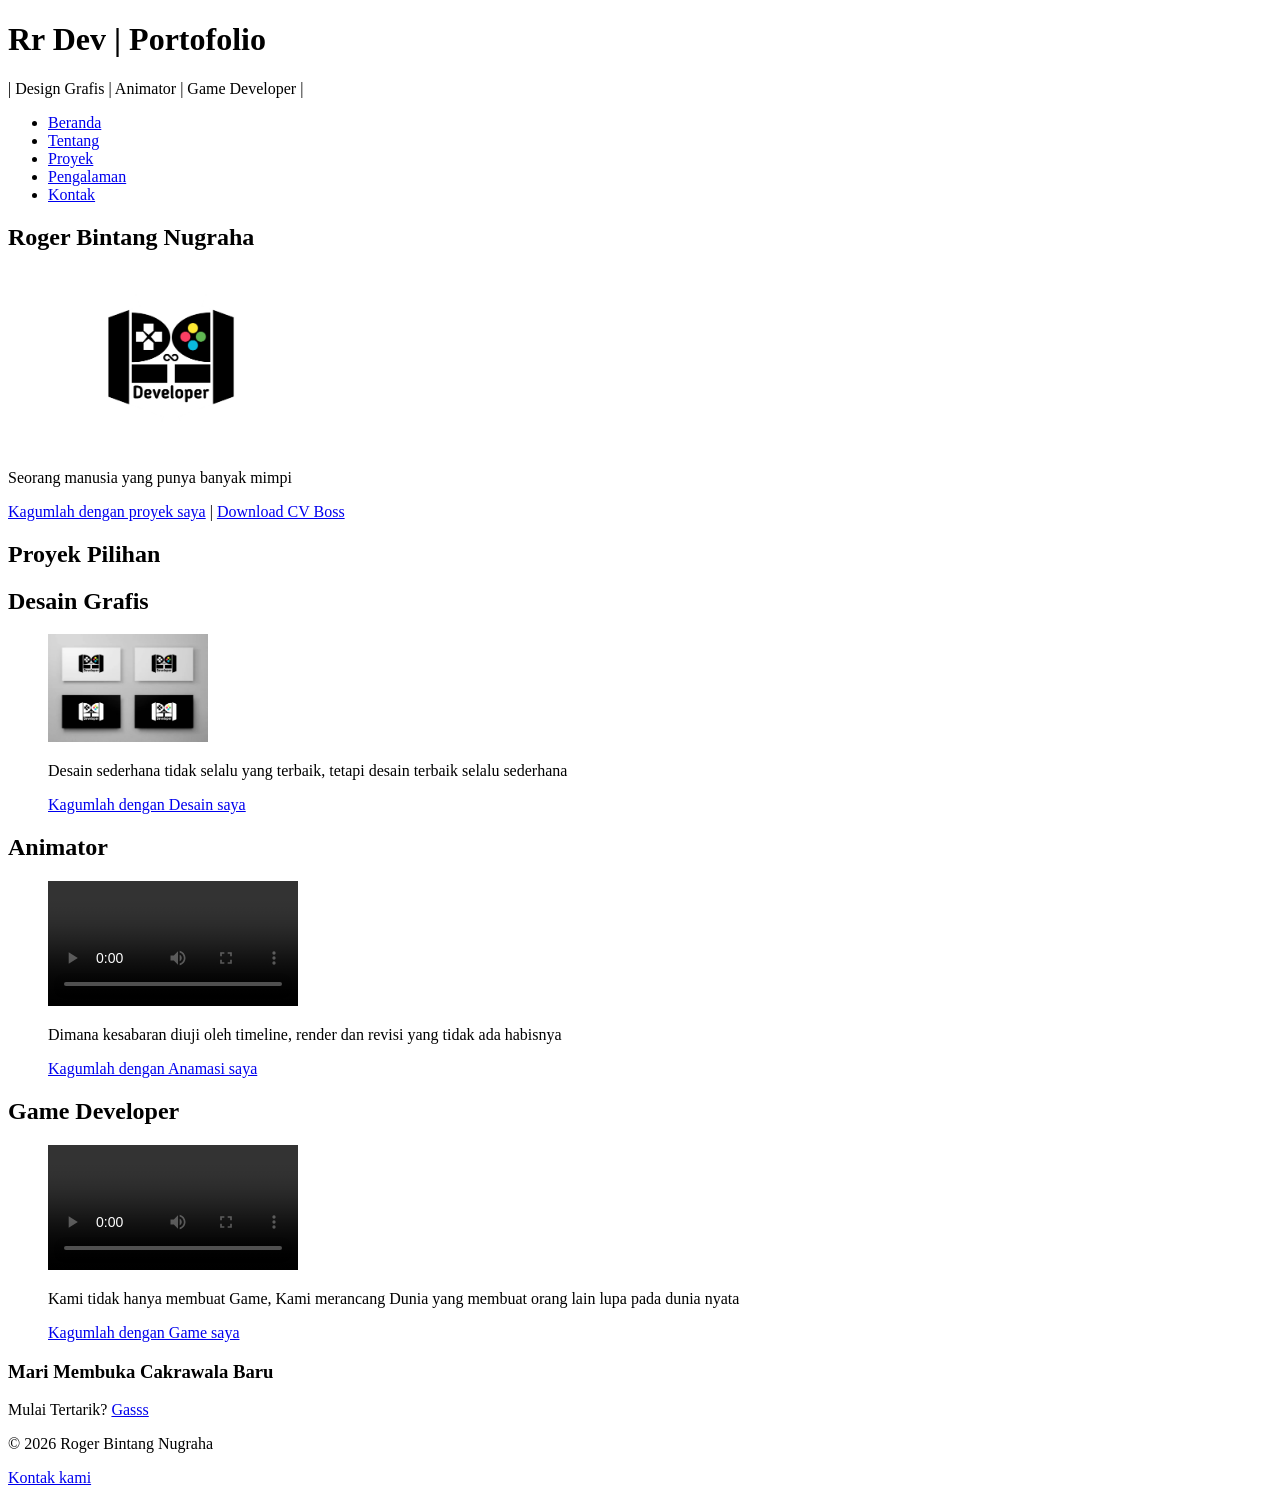
==== Portofolio/index.html @ aab521f7 "Inisiasi tugas Portofolio" ====
<!DOCTYPE html>
<html lang="id">
<head>
    <meta charset="UTF-8">
    <meta name="viewport" content="width=device-width, initial-scale=1.0">
    <title> Beranda | Portofolio </title>
</head>
<body>
    <h1> Rr Dev | Portofolio </h1>
    <p> | Design Grafis | Animator | Game Developer | </p>
    <nav aria-label="Navigasi Utana">
        <ul>
            <li><a href= "index.html" aria-current="page"> Beranda </a></li>
            <li><a href= "Tentang.html" > Tentang </a></li>
            <li><a href= "Proyek.html" > Proyek </a></li>
            <li><a href= "Pengalaman.html" > Pengalaman </a></li>
            <li><a href= "Kontak.html" > Kontak </a></li>
        </ul>
    </nav>
<header>
    <main id= "Konten">
        <section aria-labelledby= "hero-title">
            <h1 id="hero-title"> Roger Bintang Nugraha </h1>
            <img src="assets/Logo.jpeg" width="326,4" height="178">
            <p> Seorang manusia yang punya banyak mimpi </p>
            <p>
                <a href= "Proyek.html" > Kagumlah dengan proyek saya</a> |
                <a href= "assets/cv.pdf" download> Download CV Boss </a>
            </p>
        </section>
        <section aria-labelledby= "featured-tittle">
            <h1 id= "featured-tittle"> Proyek Pilihan </h1>
            <article>
                <h2> Desain Grafis </h2>
                <figure>
                    <img src="assets/DG1.jpeg" width="160" height="108,5">
                    <p> Desain sederhana tidak selalu yang terbaik, tetapi desain terbaik selalu sederhana</p>
                    <p><a href= "Proyek-Desain-Grafis.html" > Kagumlah dengan Desain saya</a></p>
                </figure>
            </article>
            <article>
                <h2> Animator </h2>
                <figure>
                    <video width="250" controls>
                        <source src="assets/3D.mp4" type="video/mp4">
                    </video>
                    <p> Dimana kesabaran diuji oleh timeline, render dan revisi yang tidak ada habisnya</p>
                    <p><a href= "Proyek-Animasi.html" > Kagumlah dengan Anamasi saya</a></p>
                </figure>
            </article>
            <article>
                <h2> Game Developer </h2>
                <figure>
                    <video width="250" controls>
                        <source src="assets/Game.mp4" type="video/mp4">
                    </video>
                    <p> Kami tidak hanya membuat Game, Kami merancang Dunia yang membuat orang lain lupa pada dunia nyata</p>
                    <p><a href= "Proyek.html" > Kagumlah dengan Game saya</a></p>
                </figure>
            </article>
        </section>
        <section>
        <section aria-labelledby="cta-title">
            <h1 id= "cta-title"> Mari Membuka Cakrawala Baru </h1>
            <p> Mulai Tertarik? <a href= "Kontak.html" > Gasss </a> </p>
        </section>
    </main>
    <footer>
        <p> &copy; 2026 Roger Bintang Nugraha </p>
        <p> <a href= "Kontak.html" > Kontak kami </a></p>
    </footer>
</header>
</body>
</html>
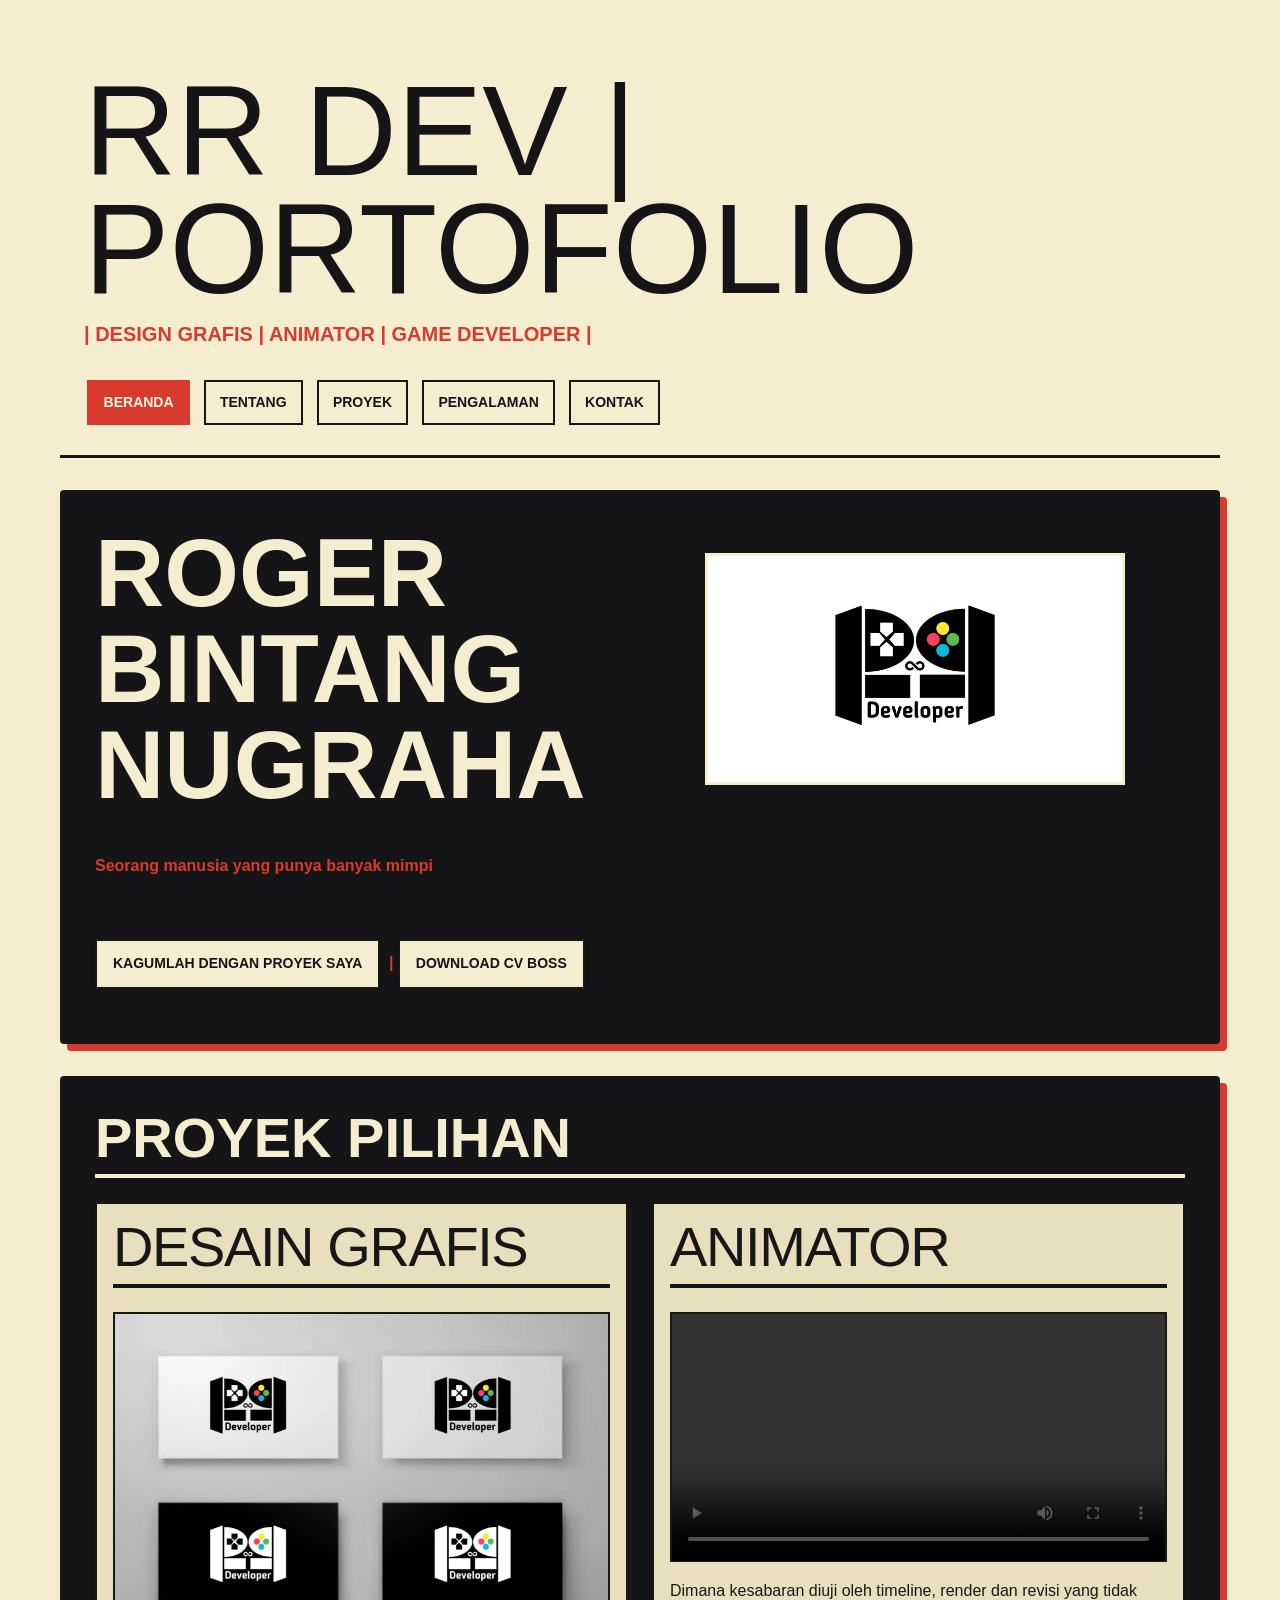
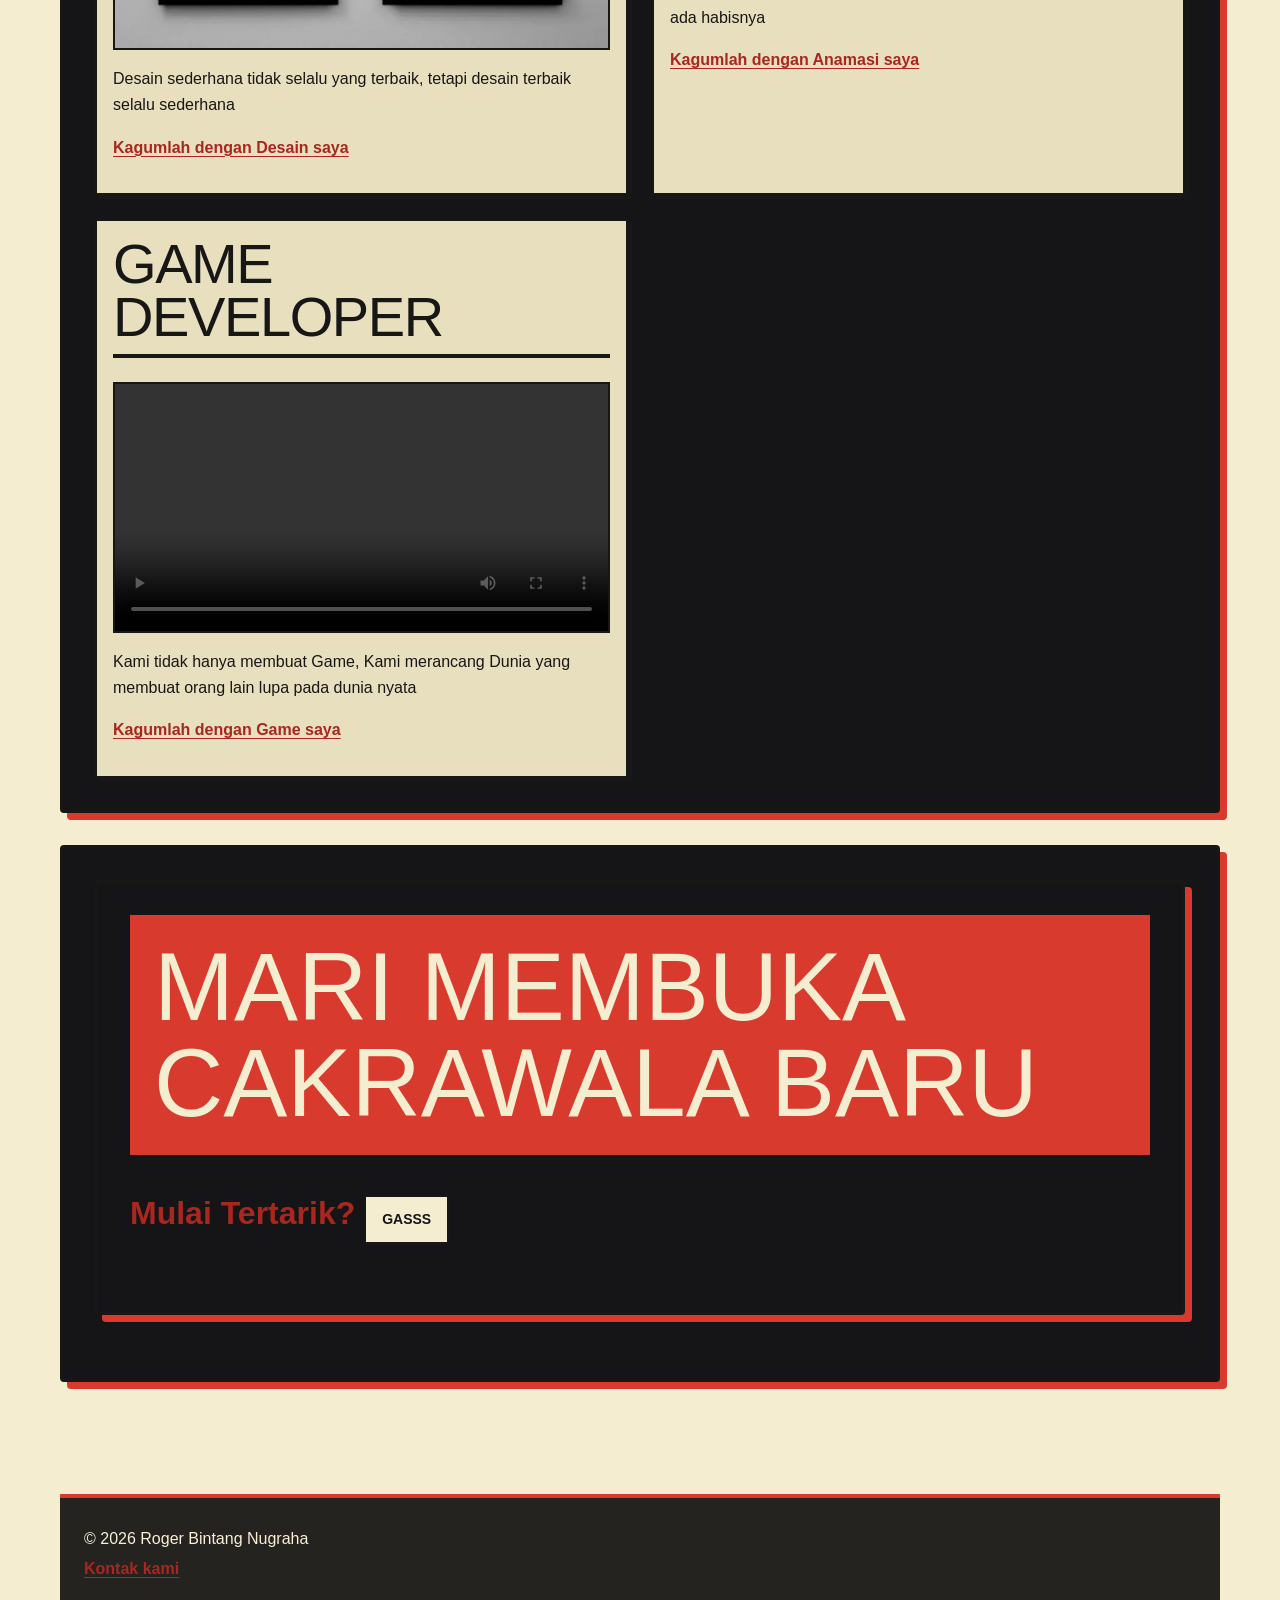
==== commit 78300fbd: "Update file portofolio dan menambah assets" ====
--- a/Portofolio/index.html
+++ b/Portofolio/index.html
@@ -3,6 +3,7 @@
 <head>
     <meta charset="UTF-8">
     <meta name="viewport" content="width=device-width, initial-scale=1.0">
+    <link rel="stylesheet" href="assets/CSS/style.css">
     <title> Beranda | Portofolio </title>
 </head>
 <body>
@@ -21,19 +22,19 @@
     <main id= "Konten">
         <section aria-labelledby= "hero-title">
             <h1 id="hero-title"> Roger Bintang Nugraha </h1>
-            <img src="assets/Logo.jpeg" width="326,4" height="178">
             <p> Seorang manusia yang punya banyak mimpi </p>
             <p>
                 <a href= "Proyek.html" > Kagumlah dengan proyek saya</a> |
-                <a href= "assets/cv.pdf" download> Download CV Boss </a>
+                <a href= "assets/Doc/cv.pdf" download> Download CV Boss </a>
             </p>
+             <img src="assets/Foto/Logo.jpeg" width="326,4" height="178">
         </section>
         <section aria-labelledby= "featured-tittle">
             <h1 id= "featured-tittle"> Proyek Pilihan </h1>
             <article>
                 <h2> Desain Grafis </h2>
                 <figure>
-                    <img src="assets/DG1.jpeg" width="160" height="108,5">
+                    <img src="assets/Foto/DG1.jpeg" width="160" height="108,5">
                     <p> Desain sederhana tidak selalu yang terbaik, tetapi desain terbaik selalu sederhana</p>
                     <p><a href= "Proyek-Desain-Grafis.html" > Kagumlah dengan Desain saya</a></p>
                 </figure>
@@ -42,7 +43,7 @@
                 <h2> Animator </h2>
                 <figure>
                     <video width="250" controls>
-                        <source src="assets/3D.mp4" type="video/mp4">
+                        <source src="assets/Video/3D.mp4" type="video/mp4">
                     </video>
                     <p> Dimana kesabaran diuji oleh timeline, render dan revisi yang tidak ada habisnya</p>
                     <p><a href= "Proyek-Animasi.html" > Kagumlah dengan Anamasi saya</a></p>
@@ -52,7 +53,7 @@
                 <h2> Game Developer </h2>
                 <figure>
                     <video width="250" controls>
-                        <source src="assets/Game.mp4" type="video/mp4">
+                        <source src="assets/Video/Game.mp4" type="video/mp4">
                     </video>
                     <p> Kami tidak hanya membuat Game, Kami merancang Dunia yang membuat orang lain lupa pada dunia nyata</p>
                     <p><a href= "Proyek.html" > Kagumlah dengan Game saya</a></p>
--- a/Portofolio/assets/CSS/style.css
+++ b/Portofolio/assets/CSS/style.css
@@ -0,0 +1,551 @@
+/* =========================================================
+   RR DEV PORTFOLIO — Editorial / Brutalist Design System
+   Satu stylesheet eksternal untuk seluruh halaman.
+   ========================================================= */
+:root {
+  color-scheme: light;
+  --color-bg: #f5edcf;
+  --color-surface: #151517;
+  --color-surface-alt: #e8dfbf;
+  --color-text: #171715;
+  --color-text-muted: #5f5a4c;
+  --color-on-dark: #f8f0d7;
+  --color-accent: #d83b2d;
+  --color-accent-dark: #a9271f;
+  --color-line: #171715;
+  --color-focus: #f1a928;
+  --space-1: .35rem;
+  --space-2: .65rem;
+  --space-3: 1rem;
+  --space-4: 1.5rem;
+  --space-5: 2rem;
+  --space-6: 3rem;
+  --space-7: 4.5rem;
+  --font-body: Arial, Helvetica, sans-serif;
+  --font-display: Impact, Haettenschweiler, "Arial Narrow Bold", sans-serif;
+  --text-small: .875rem;
+  --text-base: 1rem;
+  --text-large: 1.25rem;
+  --radius-small: 2px;
+  --radius-card: 4px;
+  --radius-pill: 999px;
+  --shadow-hard: 7px 7px 0 var(--color-accent);
+  --shadow-soft: 0 10px 30px rgb(0 0 0 / .18);
+  --motion-fast: 160ms ease;
+  --motion-normal: 240ms ease;
+  --content-width: 1160px;
+}
+
+* { box-sizing: border-box; }
+html { min-width: 320px; scroll-behavior: smooth; }
+body {
+  margin: 0;
+  padding: var(--space-4);
+  background: var(--color-bg);
+  color: var(--color-on-dark);
+  font-family: var(--font-body);
+  font-size: var(--text-base);
+  line-height: 1.65;
+}
+
+/* Umum */
+body > h1 {
+  width: min(100%, var(--content-width));
+  margin: var(--space-4) auto 0;
+  padding: var(--space-4) var(--space-4) 0;
+  color: var(--color-surface);
+  font-family: var(--font-display);
+  font-size: clamp(8rem, 5vw, 5rem);
+  font-weight: 500;
+  line-height: .92;
+  letter-spacing: 0em;
+  text-transform: uppercase;
+}
+body > p {
+  width: min(100%, var(--content-width));
+  margin: 0 auto;
+  padding: var(--space-2) var(--space-4) var(--space-4);
+  color: var(--color-accent);
+  font-size: var(--text-large);
+  font-weight: 800;
+  letter-spacing: 0em;
+  text-transform: uppercase;
+}
+
+nav {
+  position: relative;
+  z-index: 3;
+  width: min(100%, var(--content-width));
+  margin: 0 auto;
+  padding: 0 var(--space-4) var(--space-4);
+  border-bottom: 3px solid var(--color-surface);
+}
+nav ul {
+  display: flex;
+  flex-wrap: wrap;
+  gap: var(--space-2);
+  margin: 0;
+  padding: 0;
+  list-style: none;
+}
+nav a {
+  display: inline-flex;
+  align-items: center;
+  min-height: 42px;
+  padding: .55rem .9rem;
+  border: 2px solid var(--color-surface);
+  color: var(--color-surface);
+  font-size: var(--text-small);
+  font-weight: 800;
+  text-decoration: none;
+  text-transform: uppercase;
+  transition: background-color var(--motion-fast), color var(--motion-fast), transform var(--motion-fast);
+}
+nav a:hover,
+nav a[aria-current="page"] {
+  background: var(--color-accent);
+  border-color: var(--color-accent);
+  color: #fff9e9;
+}
+nav a:hover { transform: translateY(-2px); }
+
+a { color: var(--color-accent-dark); text-underline-offset: .2em; }
+a:hover { color: var(--color-accent); }
+a:focus-visible, button:focus-visible, input:focus-visible,
+select:focus-visible, textarea:focus-visible {
+  outline: 3px solid var(--color-focus);
+  outline-offset: 3px;
+}
+body > header {
+  display: block;
+  width: min(100%, var(--content-width));
+  margin: 0 auto;
+}
+main {
+  display: block;
+  min-width: 0;
+  padding: var(--space-5) 0 var(--space-6);
+}
+main > h1 {
+  margin: 0 0 var(--space-3);
+  padding: var(--space-4);
+  background: var(--color-accent);
+  color: var(--color-bg);
+  font-family: var(--font-display);
+  font-size: clamp(2.5rem, 8vw, 6rem);
+  font-weight: 500;
+  line-height: 1;
+  letter-spacing: 0em;
+  overflow-wrap: anywhere;
+  text-transform: uppercase;
+}
+main > p {
+  max-width: 70ch;
+  margin: 0 0 var(--space-5);
+  color: var(--color-on-dark);
+  font-size: var(--text-large);
+}
+section {
+  min-width: 0;
+  margin: 0 0 var(--space-5);
+  padding: clamp(1rem, 3vw, 2rem);
+  background: var(--color-surface);
+  border: 3px solid var(--color-line);
+  border-radius: var(--radius-card);
+  box-shadow: var(--shadow-hard);
+  color: var(--color-text);
+}
+section > h2 {
+  margin: 0 0 var(--space-4);
+  padding-bottom: var(--space-2);
+  border-bottom: 4px solid var(--color-text);
+  font-family: var(--font-display);
+  font-size: clamp(1.8rem, 5vw, 3.5rem);
+  letter-spacing: -.025em;
+  text-transform: uppercase;
+}
+section[aria-labelledby="featured-tittle"] h2 {
+  color: var(--color-text);
+  margin: 0 0 var(--space-4);
+  padding-bottom: var(--space-2);
+  border-bottom: 4px solid var(--color-text);
+  font-family: var(--font-display);
+  font-size: clamp(1.8rem, 5vw, 3.5rem);
+  font-weight: 500;
+  line-height: .95;
+  letter-spacing: -.025em;
+  text-transform: uppercase;
+}
+section > h3, article h3 {
+  font-family: var(--font-display);
+  font-size: clamp(1.3rem, 3vw, 2rem);
+  line-height: 1;
+  text-transform: uppercase;
+}
+section p, article p { max-width: 75ch; }
+section a, article a { font-weight: 800; }
+section[aria-labelledby="cta-title"] a {
+  display: inline-block;
+  margin: .25rem .25rem .25rem 0;
+  padding: .7rem 1rem;
+  background: var(--color-bg);
+  color: var(--color-surface);
+  border: 2px solid var(--color-text);
+  text-decoration: none;
+  text-transform: uppercase;
+  font-size: var(--text-small);
+}
+section[aria-labelledby="cta-title"] h1{
+  color: var(--color-bg);
+  margin: 0 0 var(--space-3);
+  padding: var(--space-4);
+  background: var(--color-accent);
+  font-family: var(--font-display);
+  font-size: clamp(2.5rem, 8vw, 6rem);
+  font-weight: 500;
+  line-height: 1;
+  letter-spacing: 0em;
+  overflow-wrap: anywhere;
+  text-transform: uppercase;
+}
+section[aria-labelledby="cta-title"] p{
+  color: var(--color-accent-dark);
+  font-weight: 800;
+  font-size: clamp(2rem, 2vw, 2rem);
+}
+section[aria-labelledby="cta-title"] a:hover {
+  background: var(--color-accent);
+  border-color: var(--color-accent);
+  color: #fff;
+}
+article {
+  min-width: 0;
+  padding: var(--space-3);
+  background: var(--color-surface-alt);
+  border: 2px solid var(--color-text);
+  box-shadow: 4px 4px 0 var(--color-text);
+}
+article h2, article h3 { 
+  margin-top: 0;
+  font-weight: 700;
+ }
+figure { min-width: 0; margin: 0 0 var(--space-3); }
+figure img, figure video {
+  display: block;
+  margin-left: auto;
+  margin-right: auto;
+  width: 100%;
+  max-width: 100%;
+  height: auto;
+  border: 2px solid var(--color-text);
+  background: #111;
+  object-fit: cover;
+}
+figcaption {
+  padding-top: var(--space-1);
+  margin-left: auto;
+  margin-right: auto;
+  color: var(--color-accent-dark);
+  font-size: var(--text-small);
+  font-weight: 700;
+}
+article p:last-child { margin-bottom: 0; }
+
+/* Beranda */
+section[aria-labelledby="hero-title"] {
+  display: grid;
+  grid-template-columns: minmax(0, 1.1fr) minmax(180px, .9fr);
+  align-items: center;
+  gap: var(--space-4);
+  background: var(--color-surface);
+}
+section[aria-labelledby="hero-title"] h1 {
+  margin: 0;
+  color: var(--color-bg);
+  font-family: var(--font-display);
+  font-size: clamp(2.5rem, 8vw, 6rem);
+  line-height: 1;
+  letter-spacing: 0em;
+  overflow-wrap: anywhere;
+  text-transform: uppercase;
+}
+section[aria-labelledby="hero-title"] p { 
+  grid-column: 1;
+  margin: 1;
+  color: var(--color-accent);
+  font-weight: 600;
+
+ }
+ section[aria-labelledby="hero-title"] img {
+  display: block;
+  width: 100%;
+  max-width: 420px;
+  height: auto;
+  grid-column: 2;
+  grid-row: 1 / 2;
+  border: 3px solid var(--color-bg);
+  object-fit: cover;
+}
+section[aria-labelledby="hero-title"] p:last-child { align-self: start; }
+section[aria-labelledby="hero-title"] a{
+  display: inline-block;
+  margin: .25rem .25rem .25rem 0;
+  padding: .7rem 1rem;
+  background: var(--color-bg);
+  color: var(--color-surface);
+  border: 2px solid var(--color-text);
+  text-decoration: none;
+  text-transform: uppercase;
+  font-size: var(--text-small);
+}
+section[aria-labelledby="hero-title"] a:hover{
+  background: var(--color-accent);
+  border-color: var(--color-accent);
+  color: #fff;
+}
+section[aria-labelledby="featured-tittle"],
+section[aria-labelledby="list-titile"] {
+  display: grid;
+  grid-template-columns: repeat(2, minmax(0, 1fr));
+  align-items: stretch;
+  gap: var(--space-4);
+}
+section[aria-labelledby="featured-tittle"] > h1,
+section[aria-labelledby="list-titile"] > h2 {
+  grid-column: 1 / -1;
+  margin: 0;
+  padding-bottom: var(--space-2);
+  border-bottom: 4px solid var(--color-bg);
+  color: var(--color-bg);
+  font-family: var(--font-display);
+  font-size: clamp(2rem, 5vw, 3.5rem);
+  line-height: .95;
+  text-transform: uppercase;
+}
+
+/* Tentang */
+section[aria-labelledby="bio-title"] figure {
+  display: grid;
+  grid-template-columns: minmax(0, 1fr);
+  gap: var(--space-2);
+}
+section[aria-labelledby="bio-title"] h2{
+  color: var(--color-bg);
+  letter-spacing: 0em;
+  font-size: clamp(3rem, 3vw, 3rem);
+}
+section[aria-labelledby="bio-title"] p{
+  color: var(--color-bg);
+  margin-left: auto;
+  margin-right: auto;
+}
+section[aria-labelledby="bio-title"] figure img { max-width: 420px; }
+ul, ol { padding-left: 1.35rem; }
+section[aria-labelledby="skill-title"] h2,h3{
+  color: var(--color-bg);
+  font-weight: 500;
+}
+li {
+  color: var(--color-accent-dark); 
+  padding-left: .2rem; margin-block: .35rem; }
+dl { 
+  color: var(--color-bg);
+  display: grid;  
+  gap: .5rem 1rem; 
+}
+section[aria-labelledby="fact-title"] h2{
+  color: var(--color-bg);
+  font-weight: 500;
+}
+dt { 
+  color: var(--color-bg);
+  font-weight: 900; 
+  text-transform: 
+  uppercase;
+}
+dd { 
+  margin: 0;
+  color: var(--color-accent-dark);
+ }
+
+/* Table */
+table {
+  width: 100%;
+  border-collapse: collapse;
+  background: var(--color-surface);
+  color: var(--color-text);
+  font-size: .95rem;
+}
+caption {
+  padding: var(--space-3);
+  background: var(--color-accent-dark);
+  color: var(--color-bg);
+  font-weight: 800;
+  text-align: left;
+}
+
+/* Pengalaman */
+section[aria-labelledby="edu-title"] h2{
+  color: var(--color-bg);
+  font-weight: 500;
+}
+section[aria-labelledby="exp-title"] h2{
+  color: var(--color-bg);
+  font-weight: 500;
+}
+section[aria-labelledby="exp-title"] h3{
+  color: var(--color-text);
+  font-weight: 500;
+}
+section[aria-labelledby="cv-title"] h2{
+  color: var(--color-bg);
+  font-weight: 500;
+}
+th, td { padding: .8rem; border: 1px solid #aaa18a; text-align: left; vertical-align: top; }
+thead { background: var(--color-bg); color: var(--color-text); }
+thead th { font-weight: 900; }
+tbody tr:nth-child(even) { background: var(--color-surface-alt); }
+th[scope="row"] { background: var(--color-surface-alt); }
+
+/* Proyek */
+section[aria-labelledby="list-title"] h2{
+  color: var(--color-bg);
+  font-weight: 500;
+}
+section[aria-labelledby="list-title"] h3{
+  color: var(--color-text);
+  font-size: clamp(2rem, 2vw, 2rem);;
+}
+/* Kontak */
+section[aria-labelledby="form-title"] p, h2{
+  color: var(--color-bg);
+  font-weight: 500;
+}
+address {
+  padding: var(--space-4);
+  background: var(--color-surface-alt);
+  border-left: 6px solid var(--color-accent);
+  font-style: normal;
+  overflow-wrap: anywhere;
+}
+form { display: grid; gap: var(--space-4); }
+fieldset {
+  min-width: 0;
+  margin: 0;
+  padding: var(--space-4);
+  border: 2px solid var(--color-text);
+}
+legend {
+  padding: 0 .5rem;
+  font-family: var(--font-display);
+  font-size: 2rem;
+  font-weight: 500;
+  color: var(--color-bg);
+  text-transform: uppercase;
+}
+label { font-weight: 800; }
+input:not([type="checkbox"]), select, textarea {
+  display: block;
+  width: 100%;
+  max-width: 100%;
+  min-height: 44px;
+  margin-top: .35rem;
+  padding: .75rem;
+  border: 2px solid var(--color-text);
+  border-radius: var(--radius-small);
+  background: #fffdf2;
+  color: #171715;
+  font: inherit;
+}
+input[type="checkbox"] { width: 1.1rem; height: 1.1rem; accent-color: var(--color-accent); }
+textarea { resize: vertical; }
+button {
+  justify-self: start;
+  min-height: 44px;
+  padding: .75rem 1.25rem;
+  border: 2px solid var(--color-text);
+  border-radius: var(--radius-small);
+  background: var(--color-accent);
+  color: #fff8e6;
+  font: inherit;
+  font-weight: 900;
+  text-transform: uppercase;
+  cursor: pointer;
+  transition: transform var(--motion-fast), background-color var(--motion-fast);
+}
+button:hover { background: var(--color-accent-dark); transform: translateY(-2px); }
+
+/* Footer */
+footer {
+  margin-top: var(--space-5);
+  padding: var(--space-4);
+  border-top: 4px solid var(--color-accent);
+  background: #24231f;
+  color: var(--color-on-dark);
+}
+footer p { margin: .25rem 0; }
+footer a { 
+  color: var(--color-surface); 
+  font-weight: 800; 
+  color: var(--color-accent-dark);
+}
+
+/* Tablet and mobile-first responsive refinements */
+@media (max-width: 700px) {
+  body { padding: .65rem; }
+  body > h1 { margin-top: .65rem; padding: 1rem .5rem 0; font-size: clamp(2rem, 12vw, 3.5rem); }
+  body > p { padding: .5rem .5rem 1rem; font-size: .75rem; letter-spacing: .08em; }
+  nav { padding: 0 .25rem 1rem; }
+  nav ul { gap: .4rem; }
+  nav a { min-height: 40px; padding: .45rem .65rem; font-size: .75rem; }
+  main { padding: 1.5rem 0 2rem; }
+  main > h1 { padding: 1.25rem .9rem; font-size: clamp(2.4rem, 13vw, 4rem); }
+  main > p { font-size: 1rem; }
+  section { padding: 1rem; margin-bottom: 1.5rem; box-shadow: 4px 4px 0 var(--color-accent); }
+  section[aria-labelledby="hero-title"] { grid-template-columns: minmax(0, 1fr); }
+  section[aria-labelledby="hero-title"] h1 { grid-column: 1; font-size: clamp(2.4rem, 13vw, 4rem); }
+  section[aria-labelledby="hero-title"] img { grid-column: 1; grid-row: auto; max-width: 100%; }
+  section[aria-labelledby="featured-tittle"], section[aria-labelledby="list-titile"] { grid-template-columns: minmax(0, 1fr); gap: 1rem; }
+  section[aria-labelledby="featured-tittle"] > h1, section[aria-labelledby="list-titile"] > h2 { grid-column: 1; }
+  article { padding: .75rem; }
+  dl { grid-template-columns: 1fr; gap: .1rem; }
+  dd { margin-bottom: .65rem; }
+  table { display: block; max-width: 100%; overflow-x: auto; }
+  th, td { min-width: 7.5rem; padding: .6rem; }
+  fieldset { padding: .85rem; }
+  footer { padding: 1rem; }
+}
+
+/* Dark scheme support, while preserving the editorial red accent. */
+@media (prefers-color-scheme: dark) {
+  :root {
+    --color-bg: #151517;
+    --color-surface: #f5edcf;
+    --color-surface-alt: #302e28;
+    --color-text: #f6eed5;
+    --color-text-muted: #d0c7ae;
+    --color-on-dark: #f8f0d7;
+    --color-line: #f6eed5;
+    --color-accent-dark:#a9271f;
+    --shadow-hard: 5px 5px 0 #d83b2d;
+  }
+  section, article { color: var(--color-text); }
+  section > h2, section[aria-labelledby="featured-tittle"] > h1,
+  section[aria-labelledby="list-titile"] > h2 { border-color: var(--color-text); }
+  article { background: #302e28; border-color: var(--color-text); box-shadow: 4px 4px 0 #d83b2d; }
+  figcaption, dl dd { color: var(--color-text-muted); }
+  table { background: #25241f; color: var(--color-text); }
+  th, td { border-color: #625d50; }
+  tbody tr:nth-child(even), th[scope="row"] { background: #302e28; }
+  address { background: #302e28; }
+  footer { background: #090909; }
+}
+
+@media (prefers-reduced-motion: reduce) {
+  *, *::before, *::after {
+    scroll-behavior: auto !important;
+    animation-duration: .01ms !important;
+    animation-iteration-count: 1 !important;
+    transition-duration: .01ms !important;
+  }
+}
